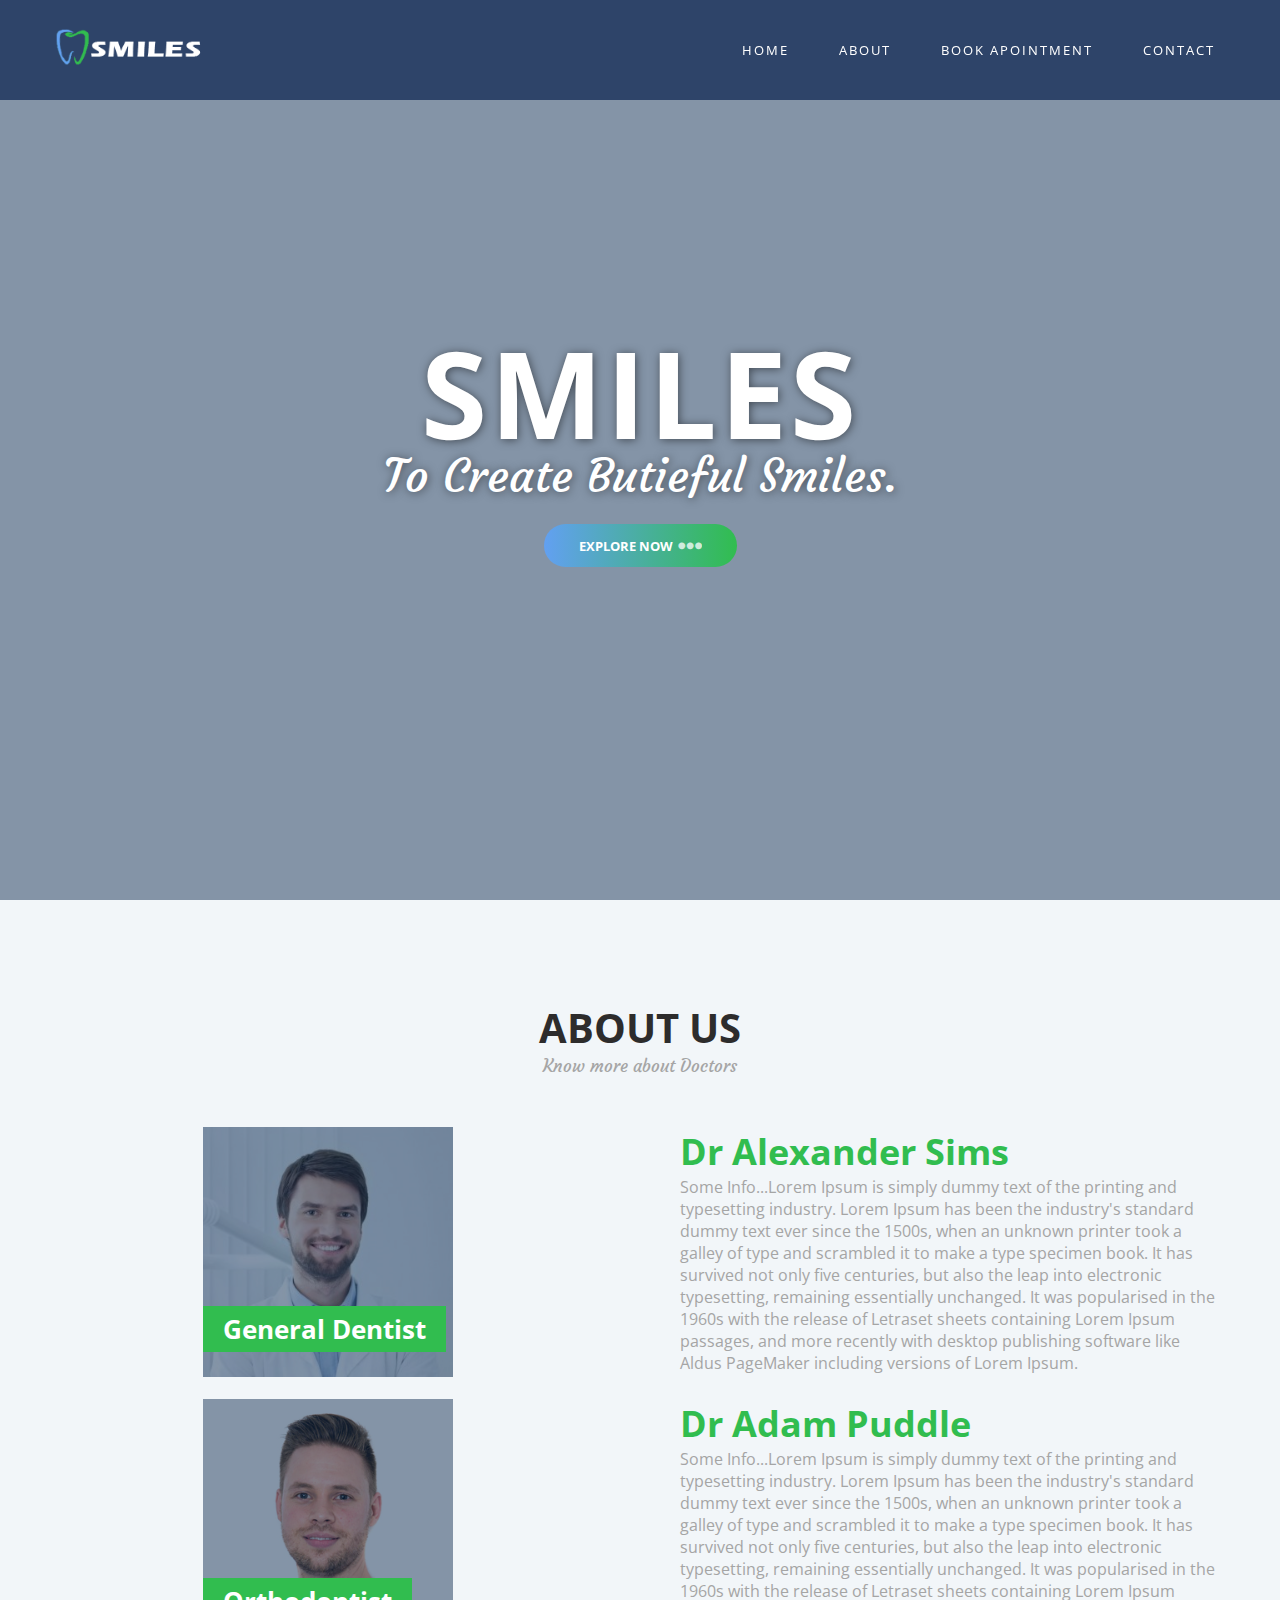
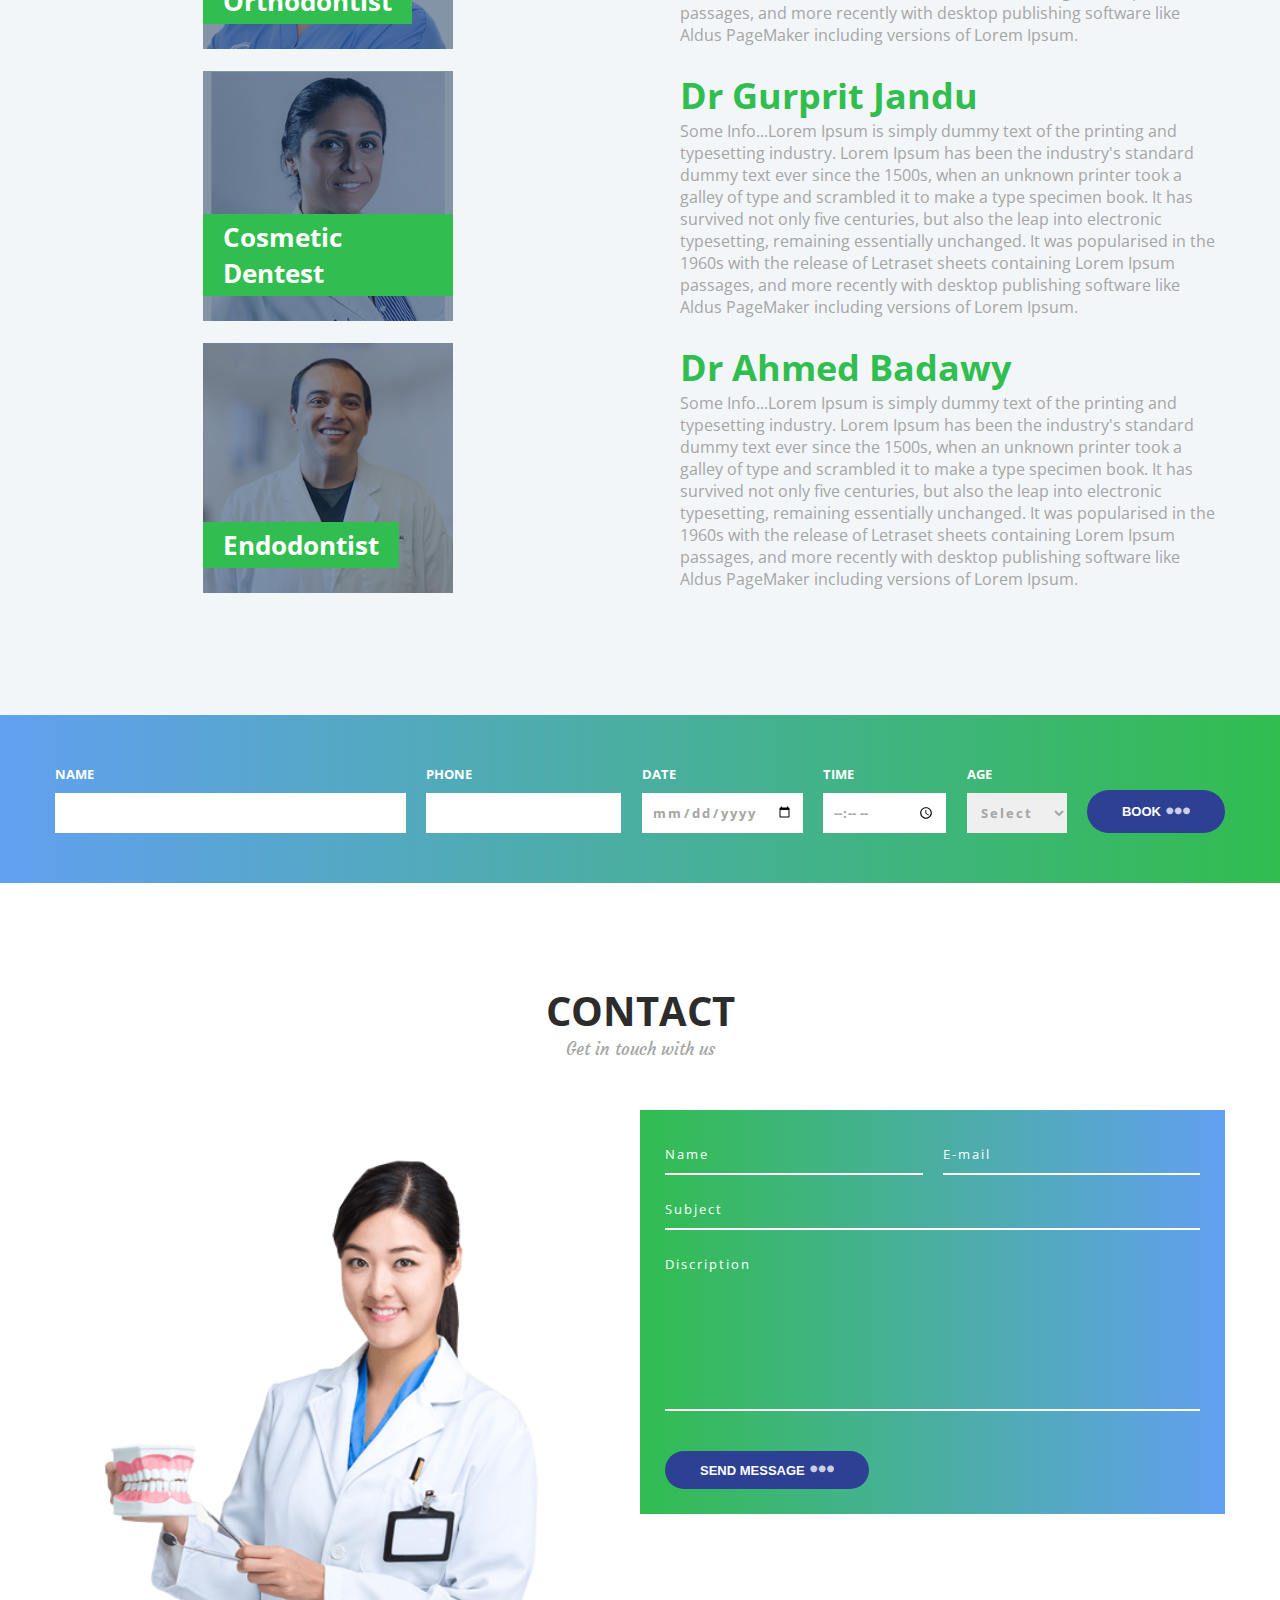
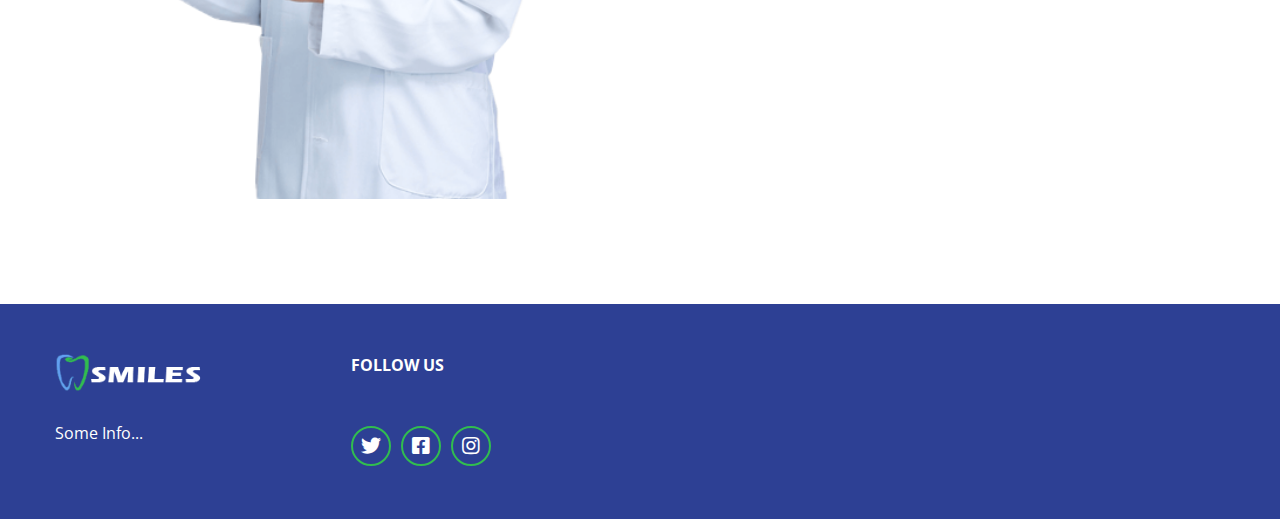
==== index.html @ e4523625 "Dentel transformation done" ====
<!doctype html>
<html lang="en">
<head>
    <meta charset="UTF-8">
    <meta name="viewport"
        content="width=device-width, user-scalable=no, initial-scale=1.0, maximum-scale=1.0, minimum-scale=1.0">
    <meta http-equiv="X-UA-Compatible" content="ie=edge">
    <title>Travelix</title>
    <!--Font awesome CDN-->
    <link rel="stylesheet" href="https://cdnjs.cloudflare.com/ajax/libs/font-awesome/5.13.0/css/all.min.css">
    <link rel="stylesheet" href="style.css">
</head>
<body>
    <header class="header">
        <div class="container">
            <nav class="nav">
                <a href="index.html" class="logo">
                    <img src="./images/logo_smol_text.png" alt="" >
                </a>
                <div class="hamburger-menu">
                    <i class="fas fa-bars"></i>
                    <i class="fas fa-times"></i>
                </div>
                <ul class="nav-list">
                    <li class="nav-item">
                        <a href="index.html" class="nav-link">Home</a>
                    </li>
                    <li class="nav-item">
                        <a href="#About" class="nav-link">About</a>
                    </li>
                    <li class="nav-item">
                        <a href="#Apointment" class="nav-link">Book Apointment</a>
                    </li>
                    <!--
                    <li class="nav-item">
                        <a href="#" class="nav-link">News</a>
                        -->
                    </li>
                    <li class="nav-item">
                        <a href="#Contact" class="nav-link">Contact</a>
                    </li>
                </ul>
            </nav>
        </div>
    </header>
    <main>
        <div class="hero">
            <div class="container">
                <div class="main-heading">
                    <h1 class="title">Smiles</h1>
                    <h2 class="subtitle">To Create Butieful Smiles.</h2>
                </div>
                <a href="#" class="btn btn-gradient">Explore Now
                    <span class="dots"><i class="fas fa-ellipsis-h"></i></span>
                </a>
            </div>
        </div>

        
        <!--Temp-->
        <!--
        <section class="hotels">
            <div class="container">
                <h5 class="section-head">
                    <span class="heading">Explore</span>
                    <span class="sub-heading">our beautiful Hotels</span>
                </h5>
                <div class="grid">
                    <div class="grid-item featured-hotels">
                        <img src="./images/hotel_astro_resort.jpg" alt="" class="hotel-image">
                        <h5 class="Hotel-name">Astro Hotel</h5>
                        <span class="hotel-price">From $200/Night</span>
                        <div class="hotel-rating">
                            <i class="fas fa-star rating"></i>
                            <i class="fas fa-star rating"></i>
                            <i class="fas fa-star rating"></i>
                            <i class="fas fa-star rating"></i>
                            <i class="fas fa-star-half rating"></i>
                        </div>
                        <a href="#" class="btn btn-gradient">Book now
                            <span class="dots"><i class="fas fa-ellipsis-h"></i></span>
                        </a>
                    </div>

                    <div class="grid-item featured-hotels">
                        <img src="./images/hotel_the_enchanted_garden.jpg" alt="" class="hotel-image">
                        <h5 class="Hotel-name">Enchanted Garden</h5>
                        <span class="hotel-price">From $300/Night</span>
                        <div class="hotel-rating">
                            <i class="fas fa-star rating"></i>
                            <i class="fas fa-star rating"></i>
                            <i class="fas fa-star rating"></i>
                            <i class="fas fa-star rating"></i>
                            <i class="fas fa-star rating"></i>
                        </div>
                        <a href="#" class="btn btn-gradient">Book now
                            <span class="dots"><i class="fas fa-ellipsis-h"></i></span>
                        </a>
                    </div>

                    <div class="grid-item featured-hotels">
                        <img src="./images/hotel_the_paradise.jpg" alt="" class="hotel-image">
                        <h5 class="Hotel-name">The Paradise</h5>
                        <span class="hotel-price">From $350/Night</span>
                        <div class="hotel-rating">
                            <i class="fas fa-star rating"></i>
                            <i class="fas fa-star rating"></i>
                            <i class="fas fa-star rating"></i>
                            <i class="fas fa-star rating"></i>
                            <i class="fas fa-star-half rating"></i>
                        </div>
                        <a href="#" class="btn btn-gradient">Book now
                            <span class="dots"><i class="fas fa-ellipsis-h"></i></span>
                        </a>
                    </div>
                </div>
            </div>
        </section>

        

        <section class="offer">
            <div class="container">
                <div class="offer-content">
                    <div class="discount">
                        40% off
                    </div>
                    <h5 class="hotel-name">The Paradise</h5>
                    <div class="hotel-ratings">
                        <i class="fas fa-star rating"></i>
                        <i class="fas fa-star rating"></i>
                        <i class="fas fa-star rating"></i>
                        <i class="fas fa-star rating"></i>
                        <i class="fas fa-star-half rating"></i>
                    </div>
                    <p class="paragraph">
                        ...
                    </p>
                    <a href="#" class="btn btn-gradient">Redeem offer
                        <span class="dots"><i class="fas fa-ellipsis-h"></i></span>
                    </a>
                </div>
            </div>
        </section>
                                                                                        -->
        <!--About Us-->        

        <section class="dentist" id="About">
            <div class="container">
                <h5 class="section-head">
                    <span class="heading">About Us</span>
                    <span class="sub-heading">Know more about Doctors</span>
                </h5>
                <div class="grid dentists-grid">
                    <div class="grid-item featured-dentists">
                        <div class="image-wrap">
                            <img class="dentist-image" src="./images/dentest_1.jpg" alt="">
                            <h5 class="dentist-speciality">General Dentist</h5>
                        </div>
                    </div>
                    <div class="dentist-info-wrap">
                        <span class="dentist-name">Dr Alexander Sims</span>
                        <p class="paragraph">
                            Some Info...Lorem Ipsum is simply dummy text of the printing and typesetting industry. Lorem Ipsum has been the industry's standard dummy text ever since the 1500s, when an unknown printer took a galley of type and scrambled it to make a type specimen book. It has survived not only five centuries, but also the leap into electronic typesetting, remaining essentially unchanged. It was popularised in the 1960s with the release of Letraset sheets containing Lorem Ipsum passages, and more recently with desktop publishing software like Aldus PageMaker including versions of Lorem Ipsum.
                        </p>
                        <!--<a href="#" class="btn rooms-btn">Book now &rarr;</a>-->
                    </div>
                </div>
                <div class="grid dentists-grid">
                    <div class="grid-item featured-dentists">
                        <div class="image-wrap">
                            <img class="dentist-image" src="./images/dentest_2.jpg" alt="">
                            <h5 class="dentist-speciality">Orthodontist</h5>
                        </div>
                    </div>
                    <div class="dentist-info-wrap">
                        <span class="dentist-name">Dr Adam Puddle</span>
                        <p class="paragraph">
                            Some Info...Lorem Ipsum is simply dummy text of the printing and typesetting industry. Lorem Ipsum has been the industry's standard dummy text ever since the 1500s, when an unknown printer took a galley of type and scrambled it to make a type specimen book. It has survived not only five centuries, but also the leap into electronic typesetting, remaining essentially unchanged. It was popularised in the 1960s with the release of Letraset sheets containing Lorem Ipsum passages, and more recently with desktop publishing software like Aldus PageMaker including versions of Lorem Ipsum.
                        </p>
                        <!--<a href="#" class="btn rooms-btn">Book now &rarr;</a>-->
                    </div>
                </div>
                <div class="grid dentists-grid">
                    <div class="grid-item featured-dentists">
                        <div class="image-wrap">
                            <img class="dentist-image" src="./images/dentest_3.jpg" alt="">
                            <h5 class="dentist-speciality">Cosmetic Dentest</h5>
                        </div>
                    </div>
                    <div class="dentist-info-wrap">
                        <span class="dentist-name">Dr Gurprit Jandu</span>
                        <p class="paragraph">
                            Some Info...Lorem Ipsum is simply dummy text of the printing and typesetting industry. Lorem Ipsum has been the industry's standard dummy text ever since the 1500s, when an unknown printer took a galley of type and scrambled it to make a type specimen book. It has survived not only five centuries, but also the leap into electronic typesetting, remaining essentially unchanged. It was popularised in the 1960s with the release of Letraset sheets containing Lorem Ipsum passages, and more recently with desktop publishing software like Aldus PageMaker including versions of Lorem Ipsum.
                        </p>
                        <!--<a href="#" class="btn rooms-btn">Book now &rarr;</a>-->
                    </div>
                </div>
                <div class="grid dentists-grid">
                    <div class="grid-item featured-dentists">
                        <div class="image-wrap">
                            <img class="dentist-image" src="./images/dentest_4.jpg" alt="">
                            <h5 class="dentist-speciality">Endodontist</h5>
                        </div>
                    </div>
                    <div class="dentist-info-wrap">
                        <span class="dentist-name">Dr Ahmed Badawy</span>
                        <p class="paragraph">
                            Some Info...Lorem Ipsum is simply dummy text of the printing and typesetting industry. Lorem Ipsum has been the industry's standard dummy text ever since the 1500s, when an unknown printer took a galley of type and scrambled it to make a type specimen book. It has survived not only five centuries, but also the leap into electronic typesetting, remaining essentially unchanged. It was popularised in the 1960s with the release of Letraset sheets containing Lorem Ipsum passages, and more recently with desktop publishing software like Aldus PageMaker including versions of Lorem Ipsum.
                        </p>
                        <!--<a href="#" class="btn rooms-btn">Book now &rarr;</a>-->
                    </div>
                </div>
            </div>
        </section>

        <!--Apointment System-->

        <section class="booking" id="Apointment">
            <div class="container">
                <form action="" class="book-form">
                    <div class="input-group">
                        <lable for="destination" class="input-lable">Name</lable>
                        <input type="text" class="input" id="destination">
                    </div>
                    <div class="phone">
                        <lable for="destination" class="input-lable">Phone</lable>
                        <input type="tel" class="input" id="phone" minlength="10" maxlength="10">
                    </div>
                    <div class="input-group">
                        <lable for="check-in" class="input-lable">Date</lable>
                        <input type="date" class="input" id="check-in">
                    </div>
                    <!--
                    <div class="input-group">
                        <lable for="check-out" class="input-lable">Check out</lable>
                        <input type="date" class="input" id="check-out">
                    </div>
                    -->
                    <div class="input-group">
                        <lable for="adults" class="input-lable">Time</lable>        <!--ADD TIME CHANGE LIST-->
                        <input type="time" class="input" id="time" min="09:00" max="21:00">
                       <!-- <select class="options" id="adults">
                            <option value="0">0</option>
                            <option value="0">1</option>
                            <option value="0">2</option>
                            <option value="0">3</option>
                            <option value="0">4</option>
                            <option value="0">5</option>
                        </select> -->
                    </div>
                    <div class="input-group">
                        <lable for="children" class="input-lable">Age</lable>
                        <select class="options" id="children">
                            <option value="0">Select</option>
                            <option value="0">5-10</option>
                            <option value="0">10-17</option>
                            <option value="0">18-25</option>
                            <option value="0">25+</option>
                        </select>
                    </div>
                    <button class="btn form-btn btn-pur">
                        BOOK<span class="dots"><i class="fas fa-ellipsis-h"></i></span>
                    </button>
                </form>
            </div>
        </section>

        <!--Contact-->
        
        <section class="contact" id="Contact">
            <div class="container">
                <h5 class="section-head">
                    <span class="heading">Contact</span>
                    <span class="sub-heading">Get in touch with us</span>
                </h5>
                <div class="contact-content">
                    <div class="traveler-wrap">
                        <img src="./images/dentest.png" alt="">
                    </div>
                    <form action="" class="form contact-form">
                        <div class="input-group-wrap">
                            <div class="input-group">
                                <input type="text" class="input" placeholder="Name" required>
                                <span class="bar"></span>
                            </div>
                            <div class="input-group">
                                <input type="email" class="input" placeholder="E-mail" required>
                                <span class="bar"></span>
                            </div>
                        </div>
                        <div class="input-group">
                            <input type="text" class="input" placeholder="Subject" required>
                            <span class="bar"></span>
                        </div>
                        <div class="input-group">
                            <textarea class="input" cols="30" rows="8" placeholder="Discription" required></textarea>
                            <span class="bar"></span>
                        </div>
                        <button type="submit" class="btn form-btn btn-pur">Send Message
                            <span class="dots"><i class="fas fa-ellipsis-h"></i></span>
                        </button>
                    </form>
                </div>
        </section>
    </main>

    <!--Footer-->

    <footer class="footer">
        <div class="container">
            <div class="footer-content">
                <div class="footer-conteent-band">
                    <a href="index.html" class="logo">
                        <img class="logo-image" src="./images/logo_smol_text.png" alt="">
                    </a>
                    <div class="paragraph">
                        Some Info...
                    </div>
                </div>
                <div class="social-media-wrap">
                    <h4 class="footer-heading">Follow Us</h4>
                    <div class="social-media">
                        <a href="#" class="sm-link"><i class="fab fa-twitter"></i></a>
                        <a href="#" class="sm-link"><i class="fab fa-facebook-square"></i></a>
                        <a href="#" class="sm-link"><i class="fab fa-instagram"></i></a>
                    </div>
                </div>
            </div>
        </div>
    </footer>
    <script src="script.js"></script>
</body>
</html>
---- style.css ----
/*Import the fonts used*/
@import url('https://fonts.googleapis.com/css?family=Courgette|Open+Sans:400,800&display=swap');
/*Basic reset*/
*,
*::before,
*::after {
    margin: 0;
    padding: 0;
    box-sizing: border-box;
}
/*Custom properties*/
:root {
    --dark-color: #2d2c2c;
    /*--purple-solid: #350a4f;*/
    --blue-solid: #2d4094;
    /*--purple-transparent: rgba(53, 10, 79, .7);*/
    --blue-transparent: rgba(10, 34, 79, 0.7);
    /*--purple-transparent-alt: rgba(53, 10, 79, .5);*/
    --blue-transparent-alt: rgba(10, 42, 79, 0.5);
    /*--purple-light: #8f50fb;*/
    --blue-light: rgb(98, 160, 241);  /*for new dentel theam*/
    --green-solid: rgb(49, 189, 79);
    --yellow-solid: #fa9e2c;
   /* --gradient-color: linear-gradient(to right, var(--yellow-solid), var(--purple-light));*/
   /* --gradient-color-alt: linear-gradient(to right, var(--purple-light), var(--yellow-solid)); */
    --gradient-color: linear-gradient(to right, var(--blue-light), var(--green-solid));
    --gradient-color-alt: linear-gradient(to right, var(--green-solid), var(--blue-light));
}
/*Global style*/
html{
    font-size: 10px;
}

body{
    font-family: 'Open Sans', sans-serif;
    font-size: 1.6rem;
    color: var(--dark-color);
}

a{
    text-decoration: none;
    color: inherit;
}

ul{
    list-style: none;
}

section{
    padding: 5rem 0;
}

/*Reusable Styles*/
.btn{
    color: #fff;
    font-size: 1.3rem;
    font-weight: bold;
    text-transform: uppercase;
    padding: .5rem 3.5rem;
    border: none;
    border-radius: 10rem;
    display: inline-flex;
    align-items: center;
}

.container{
    width: 100%;
    max-width: 120rem;
    padding: 0 1.5rem;
    margin: 0 auto;
}

.form-btn{
    margin-top: 2.5rem;
    cursor: pointer;
}

.btn-gradient{
    background-image: var(--gradient-color);
}

.btn-gradient:hover{
    background-image: var(--gradient-color-alt);
}

.btn-pur{
    background-color: var(--blue-solid);
}

.btn-pur:hover{
    background-color: #324183;
}

.dots{
    font-size: 2.4rem;
    margin-left: .5rem;
    opacity: .75;
}

/*Header Styles*/
.header{
    width: 100%;
    height: 6rem;
    display: flex;
    align-items: center;
    position: fixed;
    top: 0;
    left: 0;
    background-color: var(--blue-transparent);
    z-index: 999;
}

.header.active{
    background-color: var(--blue-solid);                    /*Changes title bar --solid*/
}

/*Header Styles - nav*/
.nav{
    display: flex;
    align-items: center;
    justify-content: space-between;
}

.logo img{
    max-width: 80%;
}

.hamburger-menu{
    font-size: 2.6rem;
    color: #fff;
    cursor: pointer;
    position: relative;
    z-index: 1500;
}

.hamburger-menu .fa-times{
    display: none;
}

.menu-open .hamburger-menu .fa-times{
    display: block;
}

.menu-open .hamburger-menu .fa-bars{
    display: none;
}

.nav-list{
    position: fixed;
    top: 0;
    left: 0;
    width: 100%;
    height: 100vh;
    background-color: var(--blue-solid);
    display: flex;
    flex-direction: column;
    align-items: center;
    justify-content: center;
    z-index: 1400;
    opacity: 0;
    transform: scale(0);
    transition: opacity .5s;
}

.menu-open .nav-list{
    opacity: 1;
    transform: scale(1);
}

.nav-item:not(:last-child){
    margin-bottom: .5rem;
}

.nav-link{
    display: block;
    color: #fff;
    font-size: 3rem;
    font-weight: bold;
    text-transform: uppercase;
    letter-spacing: 2px;
    padding: 1rem;
}

/*Hero section styles*/
.hero{
    width: 100%;
    height: 100vh;
    background: url("./images/hero_background(1).jpg") center no-repeat;
    background-size: cover;
    display: flex;
    align-items: center;
    text-align: center;
    position: relative;
    z-index: 0;
}

.hero::before{
    content: '';
    position: absolute;
    top: 0;
    left: 0;
    width: inherit;
    height: inherit;
    background-color: var(--blue-transparent-alt);
    z-index: -1;
}

.main-heading{
    color: #fff;
    line-height: 1;
    text-shadow: 1px 1px 1rem rgba(0, 0, 0, .5);
    margin-bottom: 2.5rem;
}

.title{
    font-size: 4.8rem;
    text-transform: uppercase;
    letter-spacing: 3px;
}

.subtitle{
    font-size: 3.6rem;
    font-weight: 300;
    font-family: 'Courgette', cursive;
}

/**Booking section style*/
.booking{
    background-image: var(--gradient-color);
}

.input-group{
    margin-bottom: 1.5rem;
}

.input-lable{
    display: block;
    font-size: 1.3rem;
    text-transform: uppercase;
    color: #fff;
    font-weight: bold;
    margin-bottom: 1rem;
}

.input,
.options{
    outline: none;
    border: none;
    width: 100%;
    min-height: 4rem;
    padding: 1rem;
    font-weight: bold;
    color: #a5a5a5;
    letter-spacing: 2px;
    font-family: "Open Sans", sans-serif;
    resize: none;
}

::placeholder{
    color: inherit;
}

/*Featured hotels selection style*/
.section-head{
    text-align: center;
    margin-bottom: 5rem;
}

.heading{
    display: block;
    font-size: 4rem;
    text-transform: uppercase;
}

.sub-heading{
    font-size: 1.7rem;
    font-family: 'Courgette', cursive;
    font-weight: 300;
    color: #a5a5a5;
}

.grid{
    display: grid;
    grid-template-columns: repeat(auto-fit, minmax(30rem, 1fr));
    grid-gap:2.5rem;
}

.grid-item{
    display: flex;
    flex-direction: column;
    align-items: center;
    justify-content: center;
}

.featured-hotels{
    height: 35rem;
    color: #fff;
    padding: 1rem;
    position: relative;
    z-index: 0;
}

.featured-hotels::before{
    content: "";
    position: absolute;
    top: 0;
    left: 0;
    width: 100%;
    height: 100%;
    background-color: var(--blue-transparent-alt);
    z-index: -1;
}

.hotel-image{
    width: 100%;
    height: 100%;
    object-fit: cover;
    position: absolute;
    top: 0;
    left: 0;
    z-index: -2;
}

.hotel-name{
    font-size: 2.6rem;
}

.hotel-price{
    font-size: 1.8rem;
}

.hotel-rating{
    margin: 1rem 0 2.5rem;
}

.rating{
    color: var(--yellow-solid);
}

/*Special section style*/
.offer{
    background: linear-gradient(to right, rgba(44, 250, 113, 0.8), rgba(80, 225, 251, 0.8)),
    url("./images/the_paradise_bg.jpg") bottom center no-repeat;
    background-size: cover;
}

.offer-content{
    background-color: #fff;
    text-align: center;
    padding: 5rem 1rem;
    position: relative;
    overflow: hidden;
}

.discount{
    background-color: var(--yellow-solid);
    position: absolute;
    top: 0;
    left: 0;
    padding: 1rem;
    font-weight: bold;
    text-transform: uppercase;
    outline: 2px solid var(--yellow-solid);
    outline-offset: .5rem;
}

.paragraph{
    color: #a5a5a5;
    margin-bottom: 2.5rem;
}

/*Rooms Section styles*/
.dentist{
    background-color: #f2f6f9;
}

.image-wrap{
    position: relative;
    height: 25rem;
}

.image-wrap::after{
    content: '';
    position: absolute;
    top: 0;
    left: 0;
    width: 100%;
    height: 100%;
    background-color: var(--blue-transparent-alt);
}

.dentist-image{
    width: 100%;
    height: 100%;
    object-fit: cover;
}

.dentist-speciality{
    font-size: 2.6rem;
    background-color: var(--green-solid);
    color: #fff;
    padding: .5rem 2rem;
    position: absolute;
    left: 0;
    bottom: 2.5rem;
    z-index: 10;
}

.dentist-name{
    display: block;
    font-size: 3.6rem;
    font-weight: bold;
    color: var(--green-solid);
}

.dentists-btn{
    color: var(--dark-color);
    padding: 0;
    transition: color .5s;
}

.dentist-btn:hover{
    color: var(--green-solid);
}

/*Contact section styles*/
.contact-content{
    display: flex;
    justify-content: center;
}

.traveler-wrap{
    display: none;
}

.contact-form{
    width: 100%;
    background-image: var(--gradient-color-alt);
    padding: 2.5rem;
}

.contact-form .input{
    display: block;
    background-color: transparent;
    color: #fff;
    font-weight: normal;
    border-bottom: 2px solid #fff;
    padding-left: 0;
}

.bar{
    display: block;
    position: relative;
}

.bar::after{
    content: '';
    position: absolute;
    left: 0;
    bottom: 0;
    width: 100%;
    height: 3px;
    background-color: rgb(84, 120, 218);
    transform: scaleX(0);
    transform-origin: left;
    transition: transform .5s;
}

.contact-form .input:focus + .bar::after{
    transform: scaleX(1);
}

/*footer section style*/
.footer{
    padding: 5rem 0;
    background-color: var(--blue-solid);
    color: #fff;
}

.footer-content-brand{
    margin-bottom: 5rem;
}

.footer .paragraph{
    color: inherit;
}

.footer-heading{
    text-transform: uppercase;
    margin-bottom: 2.5rem;
}

.social-media{
    display: flex;
}

.sm-link{
    width: 4rem;
    height: 4rem;
    font-size: 2rem;
    border: 2px solid var(--green-solid);
    border-radius: 50%;
    display: flex;
    margin-right: 1rem;
    transition: background-color .5s;
}

.sm-link:hover{
    background-color: var(--green-solid);
    color: var(--dark-color);
}

.sm-link i{
    margin: auto;
}

/*Meadia queries*/
@media screen and (min-width: 768px){
    /*Header section styles*/
    .header{
        height: 10rem;
    }
    .header.active{
        height: 6rem;
    }
    
    /*Hero Section styles*/
    .title{
        font-size: 8rem;
    }

    /*contact section styles*/
    .contact-content{
        justify-content: space-between;
    }
    .traveler-wrap{
        display: block;
        flex: 0 0 45%;
    }
    .traveler-wrap img{
        width: 100%;
    }
    .contact-form{
        flex: 0 0 50%;
        align-self: flex-start;
    }
    .input-group-wrap{
        display: flex;
    }
    .input-group-wrap .input-group{
        width: 50%;
        margin-right: 2rem;
    }
    .input-group-wrap .input-group:last-child{
        margin-right: 0;
    }

    /*footer section style*/
    .footer{
        overflow-x: hidden;
    }
    .footer-content{
        display: flex;
    }
    .footer-content-brand{
        margin-bottom: 0;
        flex: 0 0 60%;
    }
    .footer .paragraph{
        margin-top: 2.5rem;
    }
    .footer-heading{
        margin-bottom: 5rem;
    }
    .social-media-wrap{
        flex:0 0 40%;
        margin-left: 2.5rem;
    }
}

@media screen and (min-width: 1000px){
    section:not(.booking){
        padding: 10rem 0;
    }

    /*header section styles*/
    .hamburger-menu{
        display: none;
    }
    .nav-list{
        position: initial;
        width: initial;
        height: initial;
        background-color: transparent;
        flex-direction: row;
        justify-content: initial;
        opacity: 1;
        transform: scale(1);
    }
    .nav-item:not(:last-child){
        margin-right: 3rem;
        margin-bottom: 0;
    }
    .nav-item:hover{
        color: #6c87ff;                 /*Doesn't work*/
    }
    .nav-link{
        font-size: 1.3rem;
        font-weight: normal;
        transition: color .5;
    }
    .nav-list:hover{
        color: var(--green-solid);
    }

    /*hero section styles*/
    .title{
        font-size: 12rem;
    }
    .subtitle{
        font-size: 4.6rem;
    }

    /*Booking section styles*/
    .book-form{
        display: flex;
        justify-content: space-between;
    }
    .book-form .input-group{
        margin-bottom: 0;
    }
    .book-form .input-group:first-child{
        flex: 0 0 20%;
    }
    .input,
    .options{
        min-width: 10rem;
    }

    /*Rooms section styles*/
    .dentists-grid{
        grid-template-columns: repeat(auto-fit, minmax(48rem, 1fr));
        grid-gap: 8rem;
    }
    .featured-dentists{
        flex-direction: row;
        align-items: flex-start;
    }
    .dentist-image-wrap{
        margin-left: 1.5rem;
    }
}

@media screen and (min-width: 1200px){
    .booking .input-group:first-child{
        flex: 0 0 30%;
    }
}
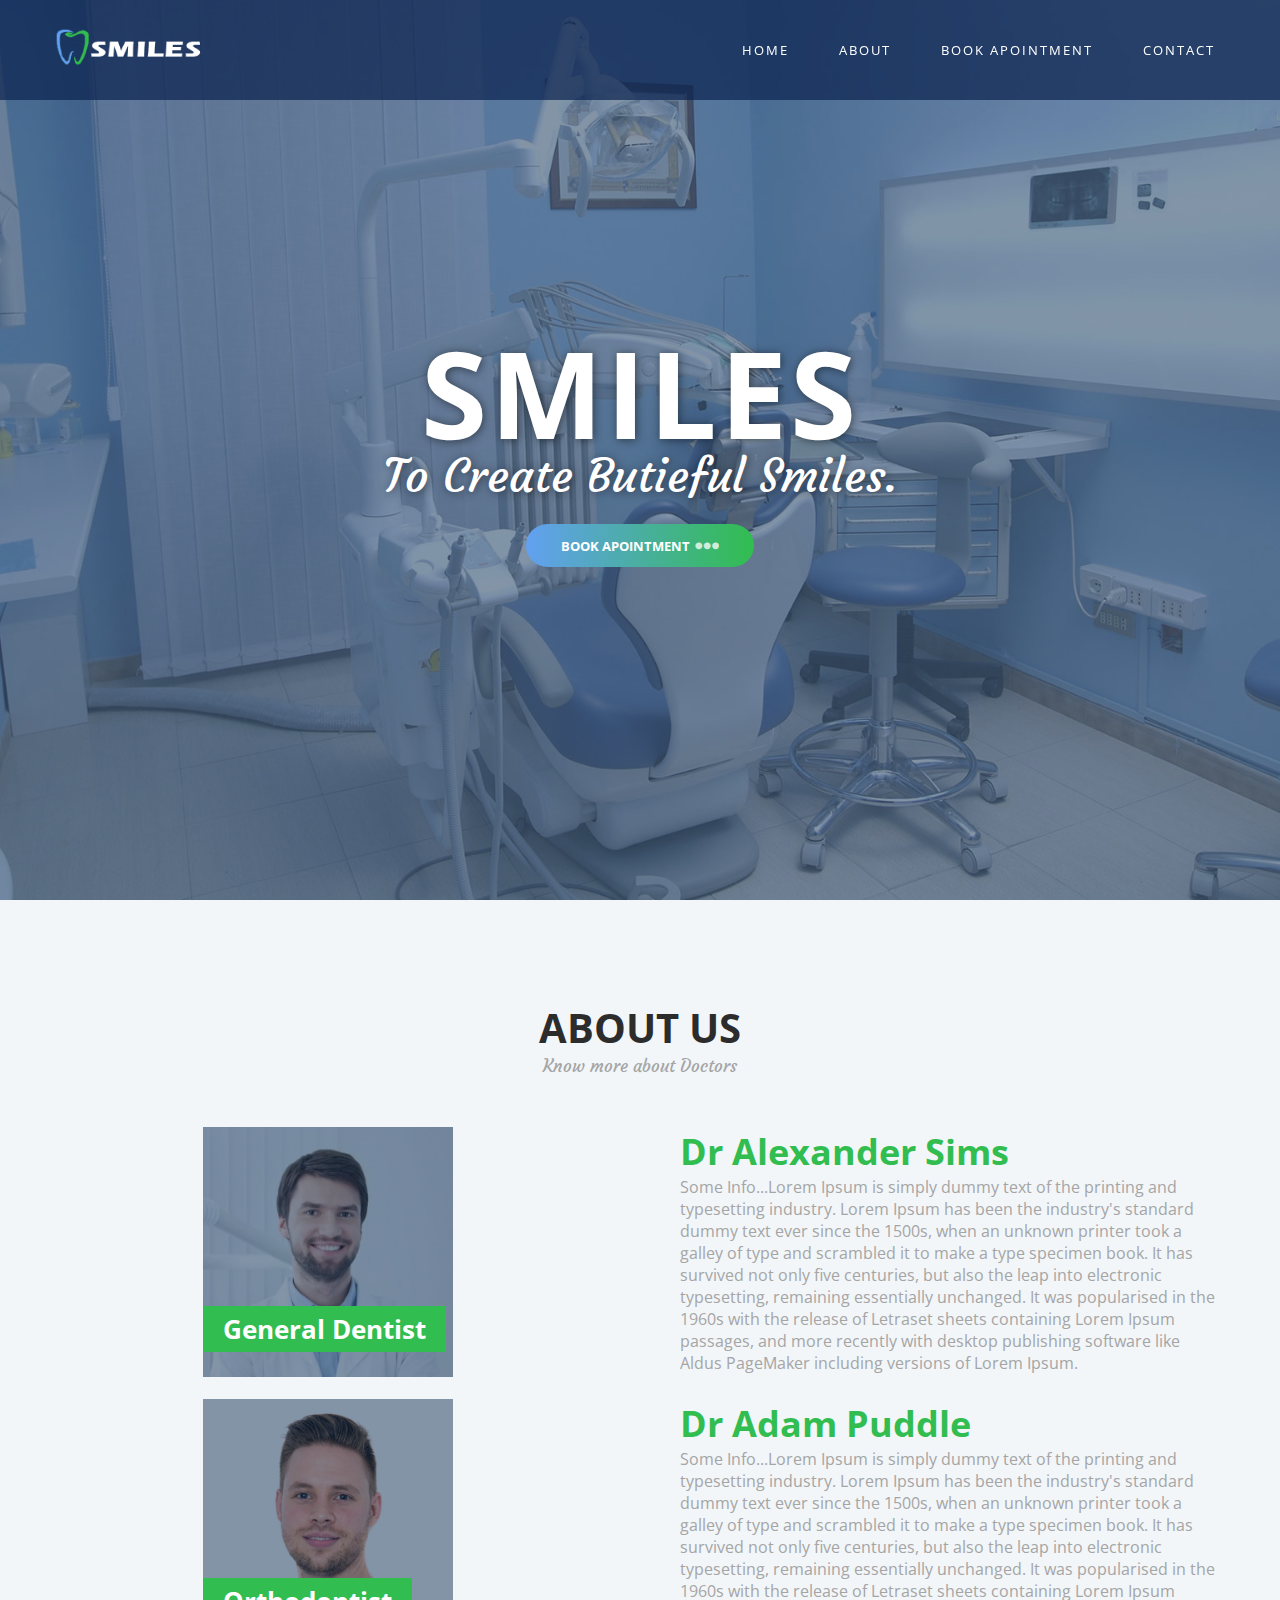
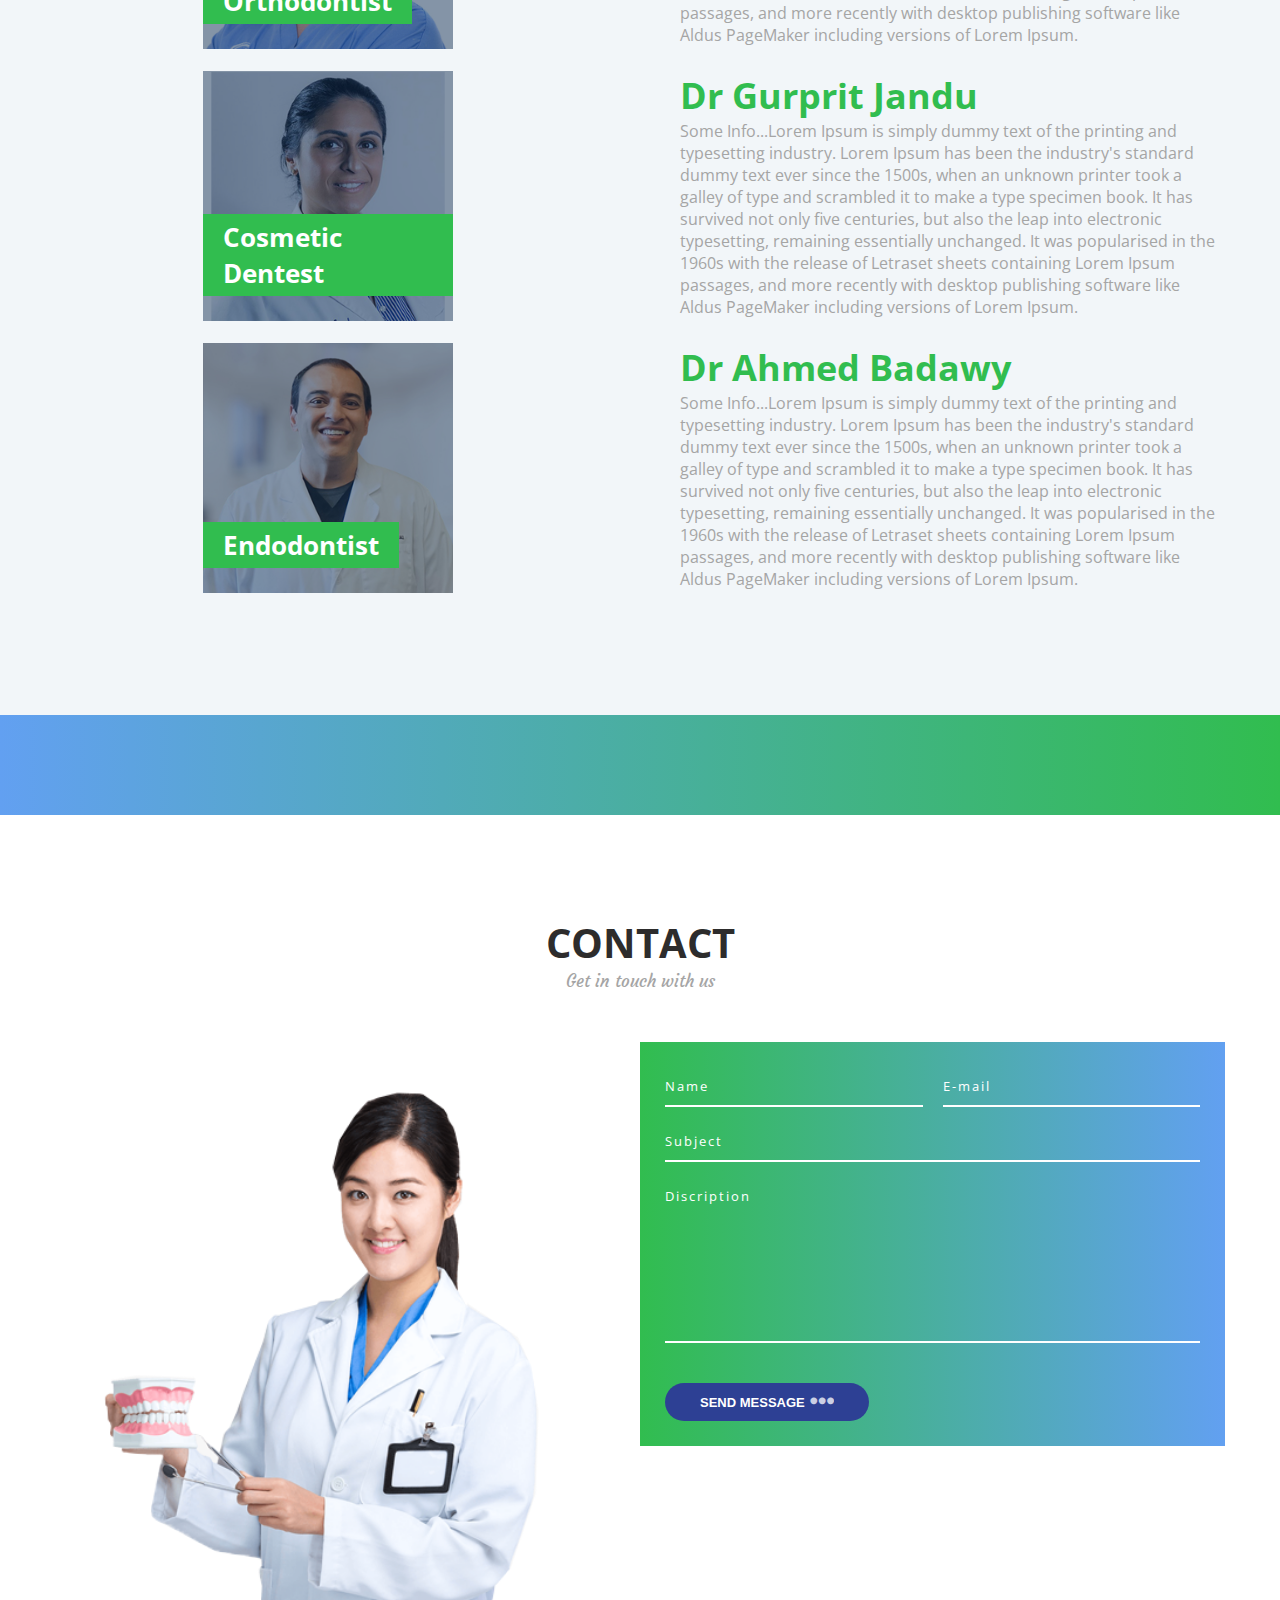
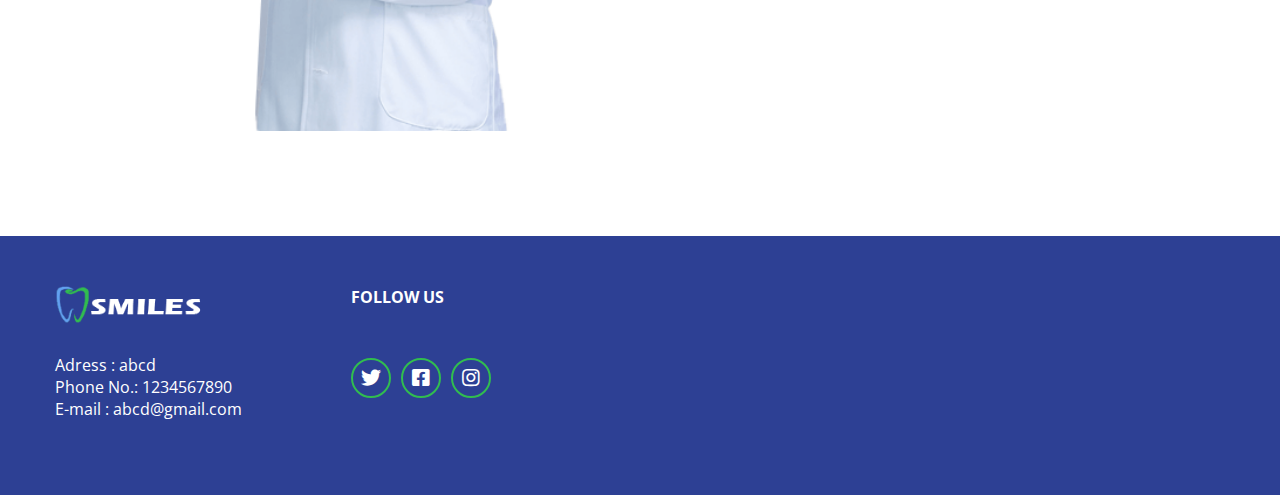
==== commit 1d7bf8ce: "added few more stuff" ====
--- a/index.html
+++ b/index.html
@@ -5,7 +5,7 @@
     <meta name="viewport"
         content="width=device-width, user-scalable=no, initial-scale=1.0, maximum-scale=1.0, minimum-scale=1.0">
     <meta http-equiv="X-UA-Compatible" content="ie=edge">
-    <title>Travelix</title>
+    <title>Smiles Dentel</title>
     <!--Font awesome CDN-->
     <link rel="stylesheet" href="https://cdnjs.cloudflare.com/ajax/libs/font-awesome/5.13.0/css/all.min.css">
     <link rel="stylesheet" href="style.css">
@@ -29,7 +29,7 @@
                         <a href="#About" class="nav-link">About</a>
                     </li>
                     <li class="nav-item">
-                        <a href="#Apointment" class="nav-link">Book Apointment</a>
+                        <a href="apointment.html" class="nav-link">Book Apointment</a>
                     </li>
                     <!--
                     <li class="nav-item">
@@ -50,7 +50,7 @@
                     <h1 class="title">Smiles</h1>
                     <h2 class="subtitle">To Create Butieful Smiles.</h2>
                 </div>
-                <a href="#" class="btn btn-gradient">Explore Now
+                <a href="apointment.html" class="btn btn-gradient">Book Apointment
                     <span class="dots"><i class="fas fa-ellipsis-h"></i></span>
                 </a>
             </div>
@@ -58,7 +58,7 @@
 
         
         <!--Temp-->
-        <!--
+    <!--
         <section class="hotels">
             <div class="container">
                 <h5 class="section-head">
@@ -142,7 +142,7 @@
                 </div>
             </div>
         </section>
-                                                                                        -->
+    -->
         <!--About Us-->        
 
         <section class="dentist" id="About">
@@ -154,7 +154,7 @@
                 <div class="grid dentists-grid">
                     <div class="grid-item featured-dentists">
                         <div class="image-wrap">
-                            <img class="dentist-image" src="./images/dentest_1.jpg" alt="">
+                            <img class="dentist-image" src="./images/dentist_1.jpg" alt="">
                             <h5 class="dentist-speciality">General Dentist</h5>
                         </div>
                     </div>
@@ -169,7 +169,7 @@
                 <div class="grid dentists-grid">
                     <div class="grid-item featured-dentists">
                         <div class="image-wrap">
-                            <img class="dentist-image" src="./images/dentest_2.jpg" alt="">
+                            <img class="dentist-image" src="./images/dentist_2.jpg" alt="">
                             <h5 class="dentist-speciality">Orthodontist</h5>
                         </div>
                     </div>
@@ -184,7 +184,7 @@
                 <div class="grid dentists-grid">
                     <div class="grid-item featured-dentists">
                         <div class="image-wrap">
-                            <img class="dentist-image" src="./images/dentest_3.jpg" alt="">
+                            <img class="dentist-image" src="./images/dentist_3.jpg" alt="">
                             <h5 class="dentist-speciality">Cosmetic Dentest</h5>
                         </div>
                     </div>
@@ -199,7 +199,7 @@
                 <div class="grid dentists-grid">
                     <div class="grid-item featured-dentists">
                         <div class="image-wrap">
-                            <img class="dentist-image" src="./images/dentest_4.jpg" alt="">
+                            <img class="dentist-image" src="./images/dentist_4.jpg" alt="">
                             <h5 class="dentist-speciality">Endodontist</h5>
                         </div>
                     </div>
@@ -215,10 +215,11 @@
         </section>
 
         <!--Apointment System-->
-
+        <section class="booking"></section>
+<!--
         <section class="booking" id="Apointment">
             <div class="container">
-                <form action="" class="book-form">
+                <form action="apointment.html" class="book-form">
                     <div class="input-group">
                         <lable for="destination" class="input-lable">Name</lable>
                         <input type="text" class="input" id="destination">
@@ -231,23 +232,9 @@
                         <lable for="check-in" class="input-lable">Date</lable>
                         <input type="date" class="input" id="check-in">
                     </div>
-                    <!--
                     <div class="input-group">
-                        <lable for="check-out" class="input-lable">Check out</lable>
-                        <input type="date" class="input" id="check-out">
-                    </div>
-                    -->
-                    <div class="input-group">
-                        <lable for="adults" class="input-lable">Time</lable>        <!--ADD TIME CHANGE LIST-->
+                        <lable for="adults" class="input-lable">Time</lable>        
                         <input type="time" class="input" id="time" min="09:00" max="21:00">
-                       <!-- <select class="options" id="adults">
-                            <option value="0">0</option>
-                            <option value="0">1</option>
-                            <option value="0">2</option>
-                            <option value="0">3</option>
-                            <option value="0">4</option>
-                            <option value="0">5</option>
-                        </select> -->
                     </div>
                     <div class="input-group">
                         <lable for="children" class="input-lable">Age</lable>
@@ -259,13 +246,13 @@
                             <option value="0">25+</option>
                         </select>
                     </div>
-                    <button class="btn form-btn btn-pur">
-                        BOOK<span class="dots"><i class="fas fa-ellipsis-h"></i></span>
+                    <button type="submit" class="btn form-btn btn-pur" >Book
+                        <span class="dots"><i class="fas fa-ellipsis-h"></i></span>
                     </button>
                 </form>
             </div>
         </section>
-
+-->
         <!--Contact-->
         
         <section class="contact" id="Contact">
@@ -275,8 +262,8 @@
                     <span class="sub-heading">Get in touch with us</span>
                 </h5>
                 <div class="contact-content">
-                    <div class="traveler-wrap">
-                        <img src="./images/dentest.png" alt="">
+                    <div class="dentist-wrap">
+                        <img src="./images/dentist.png" alt="">
                     </div>
                     <form action="" class="form contact-form">
                         <div class="input-group-wrap">
@@ -315,7 +302,9 @@
                         <img class="logo-image" src="./images/logo_smol_text.png" alt="">
                     </a>
                     <div class="paragraph">
-                        Some Info...
+                        Adress : abcd <br>
+                        Phone No.: 1234567890 <br>
+                        E-mail : abcd@gmail.com <br>
                     </div>
                 </div>
                 <div class="social-media-wrap">
--- a/style.css
+++ b/style.css
@@ -185,7 +185,7 @@
 .hero{
     width: 100%;
     height: 100vh;
-    background: url("./images/hero_background(1).jpg") center no-repeat;
+    background: url("./images/hero_background.jpg") center no-repeat;
     background-size: cover;
     display: flex;
     align-items: center;
@@ -224,7 +224,7 @@
     font-family: 'Courgette', cursive;
 }
 
-/**Booking section style*/
+/*Booking section style*/
 .booking{
     background-image: var(--gradient-color);
 }
@@ -429,7 +429,7 @@
     justify-content: center;
 }
 
-.traveler-wrap{
+.dentist-wrap{
     display: none;
 }
 
@@ -533,11 +533,11 @@
     .contact-content{
         justify-content: space-between;
     }
-    .traveler-wrap{
+    .dentist-wrap{
         display: block;
         flex: 0 0 45%;
     }
-    .traveler-wrap img{
+    .dentist-wrap img{
         width: 100%;
     }
     .contact-form{
@@ -637,7 +637,7 @@
         min-width: 10rem;
     }
 
-    /*Rooms section styles*/
+    /*dentists section styles*/
     .dentists-grid{
         grid-template-columns: repeat(auto-fit, minmax(48rem, 1fr));
         grid-gap: 8rem;
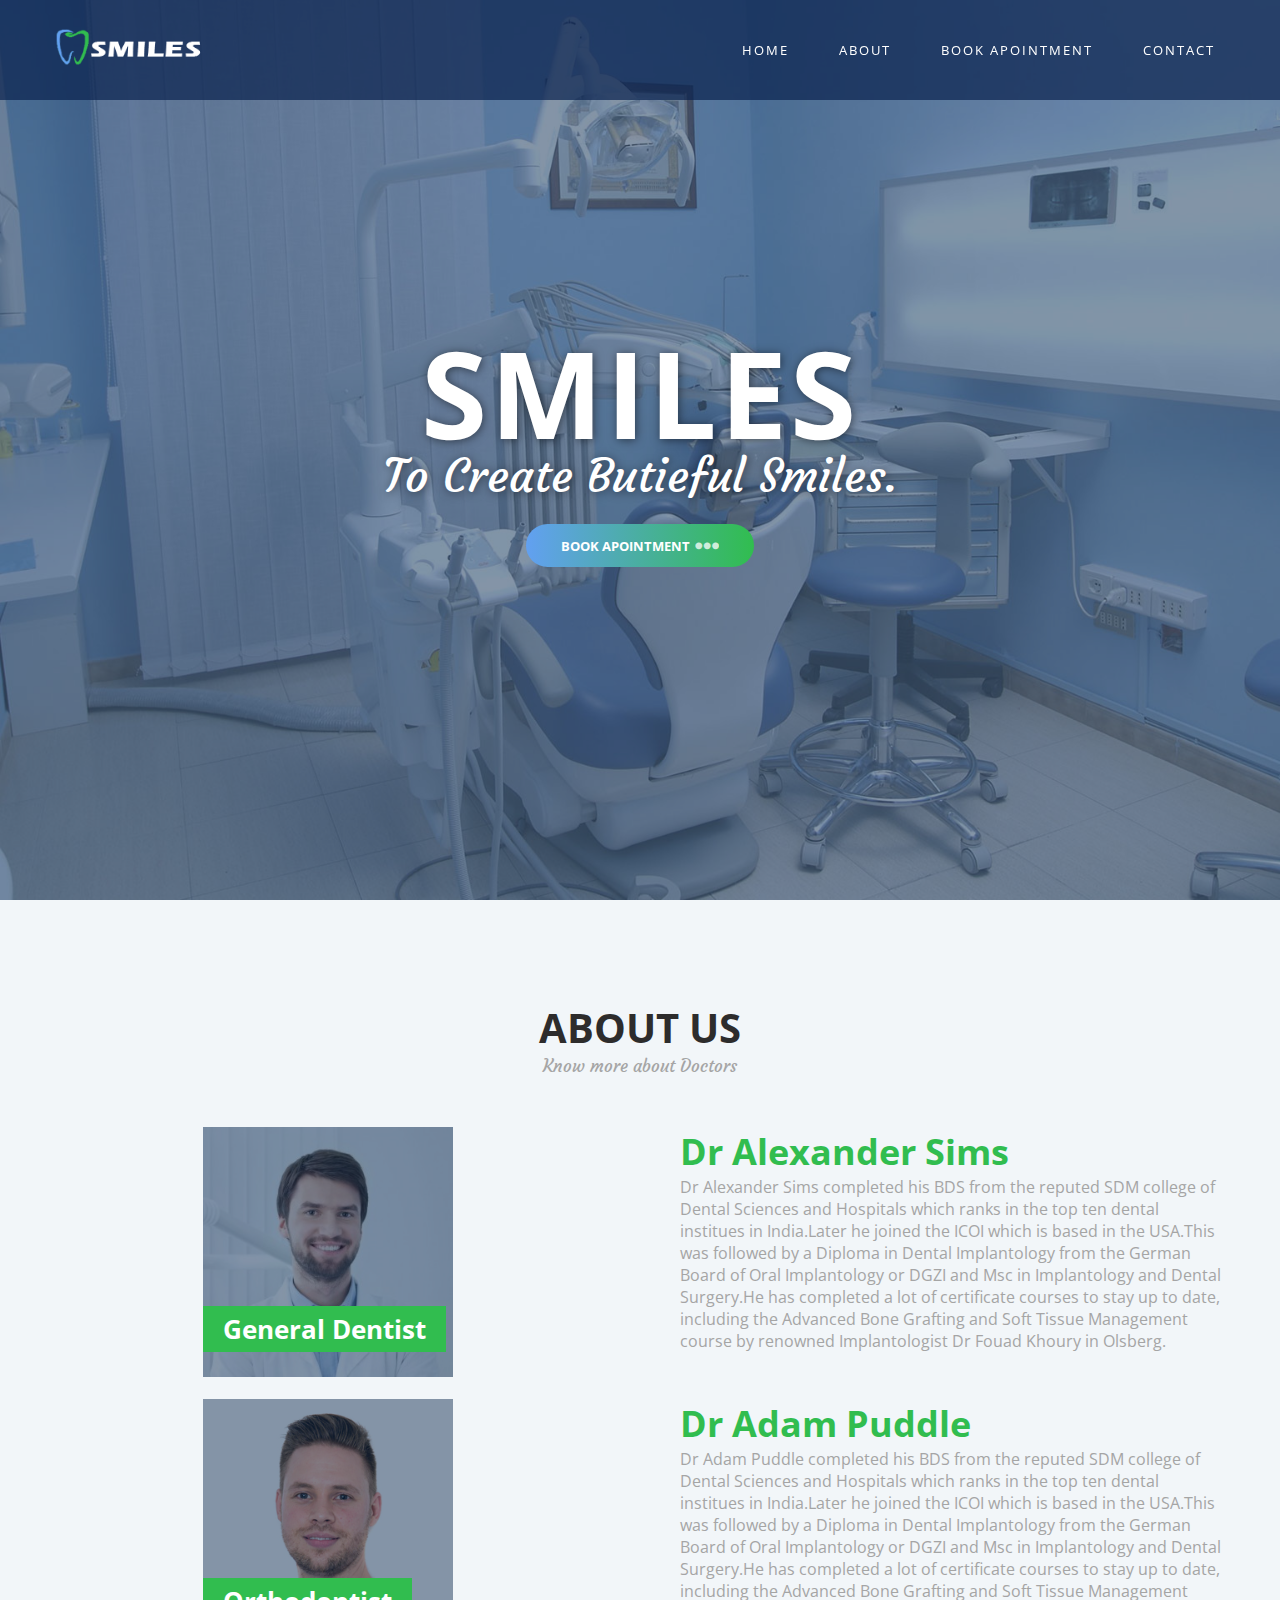
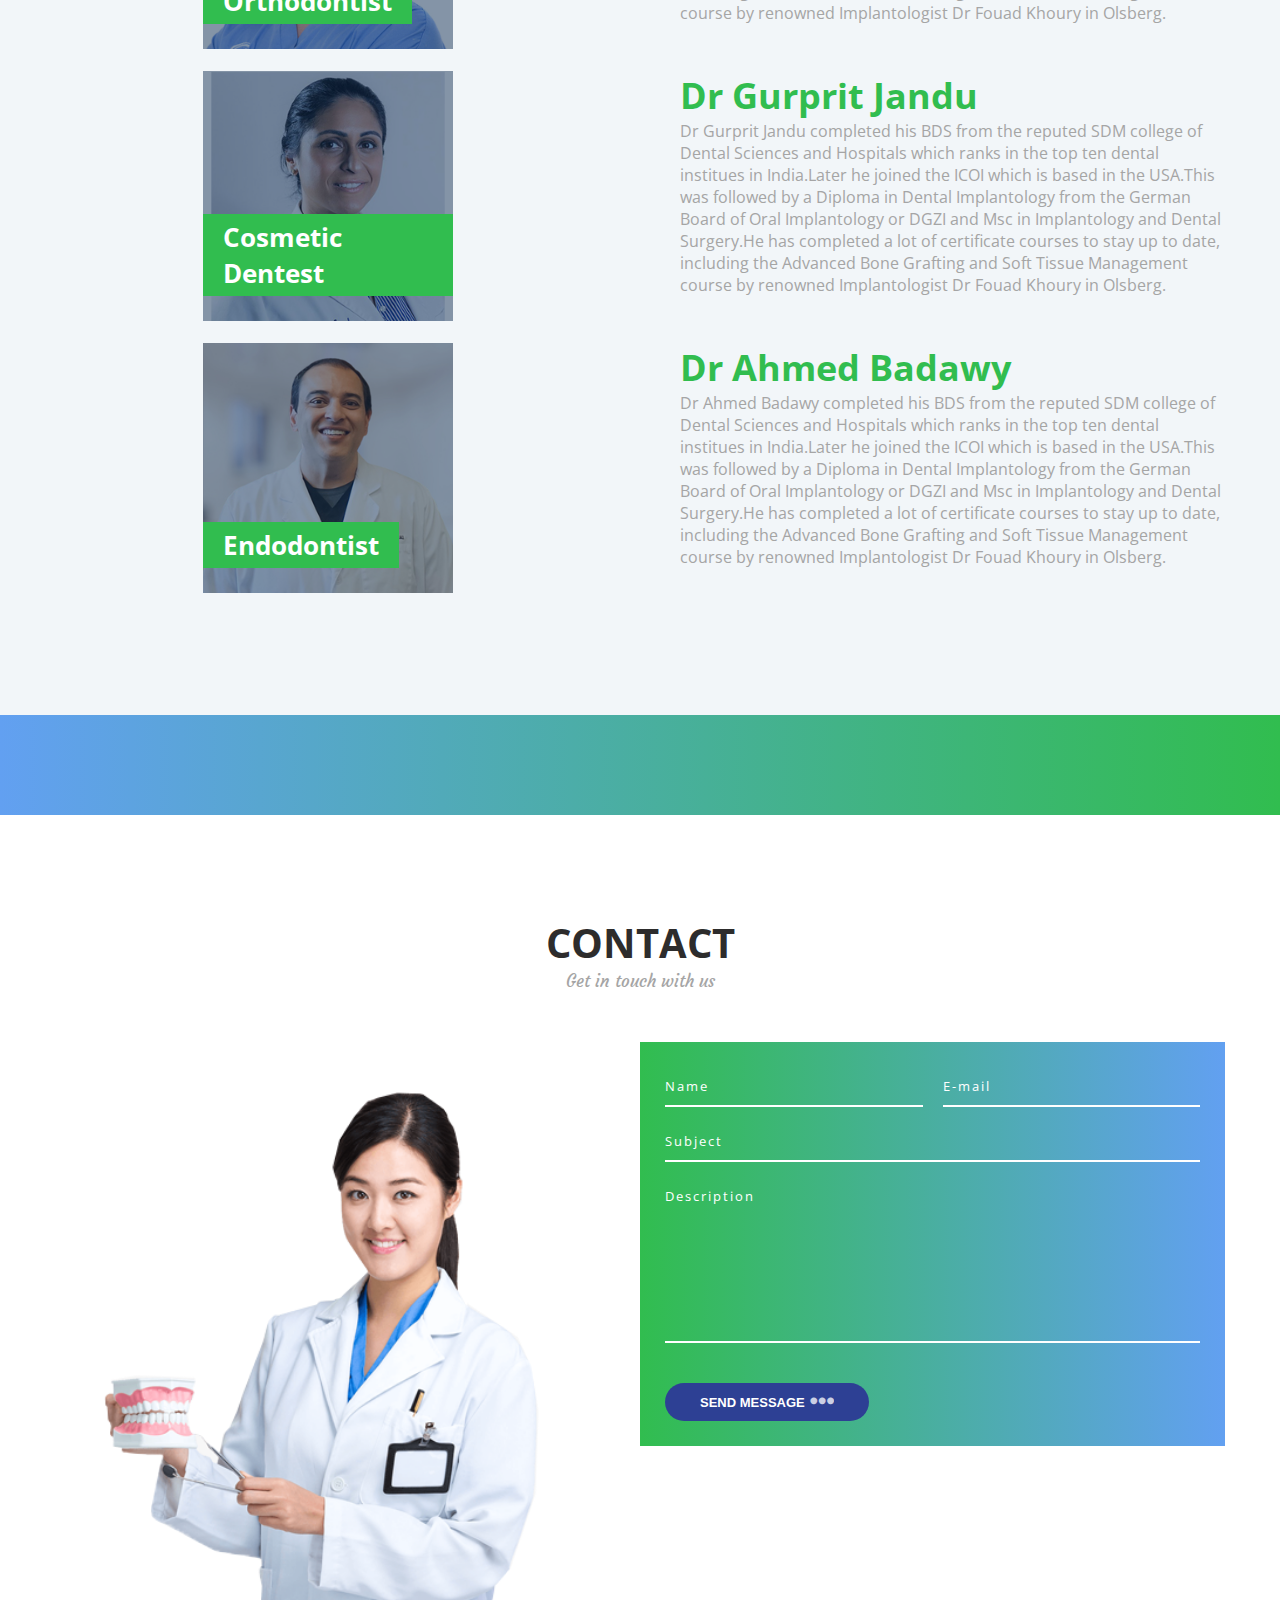
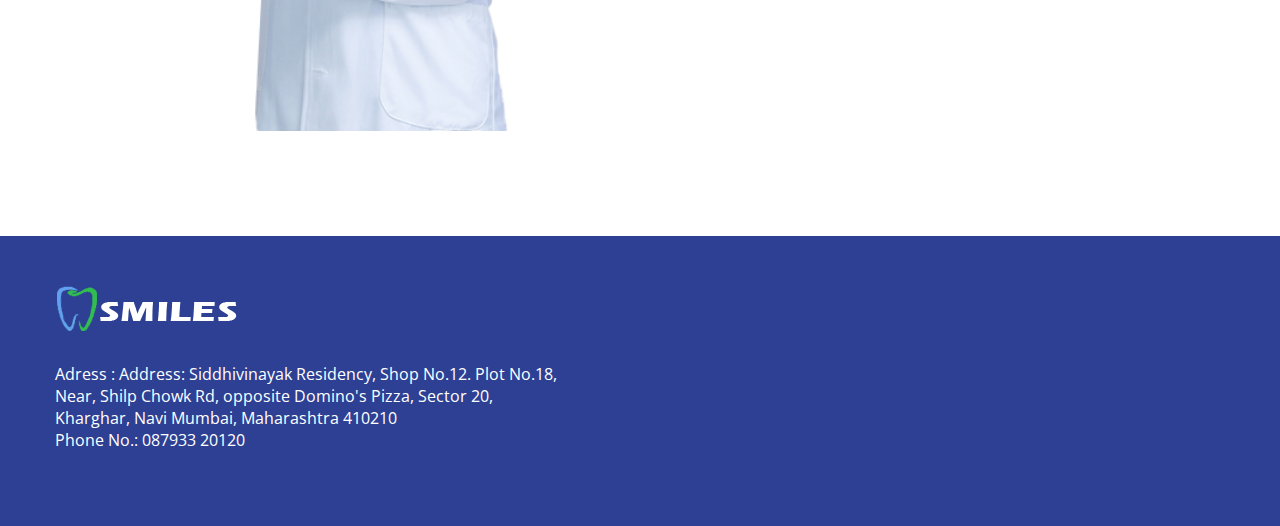
==== commit 9ef35a98: "Finalization" ====
--- a/index.html
+++ b/index.html
@@ -6,7 +6,9 @@
         content="width=device-width, user-scalable=no, initial-scale=1.0, maximum-scale=1.0, minimum-scale=1.0">
     <meta http-equiv="X-UA-Compatible" content="ie=edge">
     <title>Smiles Dentel</title>
+
     <!--Font awesome CDN-->
+
     <link rel="stylesheet" href="https://cdnjs.cloudflare.com/ajax/libs/font-awesome/5.13.0/css/all.min.css">
     <link rel="stylesheet" href="style.css">
 </head>
@@ -31,10 +33,6 @@
                     <li class="nav-item">
                         <a href="apointment.html" class="nav-link">Book Apointment</a>
                     </li>
-                    <!--
-                    <li class="nav-item">
-                        <a href="#" class="nav-link">News</a>
-                        -->
                     </li>
                     <li class="nav-item">
                         <a href="#Contact" class="nav-link">Contact</a>
@@ -56,93 +54,6 @@
             </div>
         </div>
 
-        
-        <!--Temp-->
-    <!--
-        <section class="hotels">
-            <div class="container">
-                <h5 class="section-head">
-                    <span class="heading">Explore</span>
-                    <span class="sub-heading">our beautiful Hotels</span>
-                </h5>
-                <div class="grid">
-                    <div class="grid-item featured-hotels">
-                        <img src="./images/hotel_astro_resort.jpg" alt="" class="hotel-image">
-                        <h5 class="Hotel-name">Astro Hotel</h5>
-                        <span class="hotel-price">From $200/Night</span>
-                        <div class="hotel-rating">
-                            <i class="fas fa-star rating"></i>
-                            <i class="fas fa-star rating"></i>
-                            <i class="fas fa-star rating"></i>
-                            <i class="fas fa-star rating"></i>
-                            <i class="fas fa-star-half rating"></i>
-                        </div>
-                        <a href="#" class="btn btn-gradient">Book now
-                            <span class="dots"><i class="fas fa-ellipsis-h"></i></span>
-                        </a>
-                    </div>
-
-                    <div class="grid-item featured-hotels">
-                        <img src="./images/hotel_the_enchanted_garden.jpg" alt="" class="hotel-image">
-                        <h5 class="Hotel-name">Enchanted Garden</h5>
-                        <span class="hotel-price">From $300/Night</span>
-                        <div class="hotel-rating">
-                            <i class="fas fa-star rating"></i>
-                            <i class="fas fa-star rating"></i>
-                            <i class="fas fa-star rating"></i>
-                            <i class="fas fa-star rating"></i>
-                            <i class="fas fa-star rating"></i>
-                        </div>
-                        <a href="#" class="btn btn-gradient">Book now
-                            <span class="dots"><i class="fas fa-ellipsis-h"></i></span>
-                        </a>
-                    </div>
-
-                    <div class="grid-item featured-hotels">
-                        <img src="./images/hotel_the_paradise.jpg" alt="" class="hotel-image">
-                        <h5 class="Hotel-name">The Paradise</h5>
-                        <span class="hotel-price">From $350/Night</span>
-                        <div class="hotel-rating">
-                            <i class="fas fa-star rating"></i>
-                            <i class="fas fa-star rating"></i>
-                            <i class="fas fa-star rating"></i>
-                            <i class="fas fa-star rating"></i>
-                            <i class="fas fa-star-half rating"></i>
-                        </div>
-                        <a href="#" class="btn btn-gradient">Book now
-                            <span class="dots"><i class="fas fa-ellipsis-h"></i></span>
-                        </a>
-                    </div>
-                </div>
-            </div>
-        </section>
-
-        
-
-        <section class="offer">
-            <div class="container">
-                <div class="offer-content">
-                    <div class="discount">
-                        40% off
-                    </div>
-                    <h5 class="hotel-name">The Paradise</h5>
-                    <div class="hotel-ratings">
-                        <i class="fas fa-star rating"></i>
-                        <i class="fas fa-star rating"></i>
-                        <i class="fas fa-star rating"></i>
-                        <i class="fas fa-star rating"></i>
-                        <i class="fas fa-star-half rating"></i>
-                    </div>
-                    <p class="paragraph">
-                        ...
-                    </p>
-                    <a href="#" class="btn btn-gradient">Redeem offer
-                        <span class="dots"><i class="fas fa-ellipsis-h"></i></span>
-                    </a>
-                </div>
-            </div>
-        </section>
-    -->
         <!--About Us-->        
 
         <section class="dentist" id="About">
@@ -161,9 +72,8 @@
                     <div class="dentist-info-wrap">
                         <span class="dentist-name">Dr Alexander Sims</span>
                         <p class="paragraph">
-                            Some Info...Lorem Ipsum is simply dummy text of the printing and typesetting industry. Lorem Ipsum has been the industry's standard dummy text ever since the 1500s, when an unknown printer took a galley of type and scrambled it to make a type specimen book. It has survived not only five centuries, but also the leap into electronic typesetting, remaining essentially unchanged. It was popularised in the 1960s with the release of Letraset sheets containing Lorem Ipsum passages, and more recently with desktop publishing software like Aldus PageMaker including versions of Lorem Ipsum.
+                            Dr Alexander Sims completed his BDS from the reputed SDM college of Dental Sciences and Hospitals which ranks in the top ten dental institues in India.Later he joined the ICOI which is based in the USA.This was followed by a Diploma in Dental Implantology from the German Board of Oral Implantology or DGZI and Msc in Implantology and Dental Surgery.He has completed a lot of certificate courses to stay up to date, including the Advanced Bone Grafting and Soft Tissue Management course by renowned Implantologist Dr Fouad Khoury in Olsberg. <br><br>
                         </p>
-                        <!--<a href="#" class="btn rooms-btn">Book now &rarr;</a>-->
                     </div>
                 </div>
                 <div class="grid dentists-grid">
@@ -176,9 +86,8 @@
                     <div class="dentist-info-wrap">
                         <span class="dentist-name">Dr Adam Puddle</span>
                         <p class="paragraph">
-                            Some Info...Lorem Ipsum is simply dummy text of the printing and typesetting industry. Lorem Ipsum has been the industry's standard dummy text ever since the 1500s, when an unknown printer took a galley of type and scrambled it to make a type specimen book. It has survived not only five centuries, but also the leap into electronic typesetting, remaining essentially unchanged. It was popularised in the 1960s with the release of Letraset sheets containing Lorem Ipsum passages, and more recently with desktop publishing software like Aldus PageMaker including versions of Lorem Ipsum.
+                            Dr Adam Puddle completed his BDS from the reputed SDM college of Dental Sciences and Hospitals which ranks in the top ten dental institues in India.Later he joined the ICOI which is based in the USA.This was followed by a Diploma in Dental Implantology from the German Board of Oral Implantology or DGZI and Msc in Implantology and Dental Surgery.He has completed a lot of certificate courses to stay up to date, including the Advanced Bone Grafting and Soft Tissue Management course by renowned Implantologist Dr Fouad Khoury in Olsberg. <br><br>
                         </p>
-                        <!--<a href="#" class="btn rooms-btn">Book now &rarr;</a>-->
                     </div>
                 </div>
                 <div class="grid dentists-grid">
@@ -191,9 +100,8 @@
                     <div class="dentist-info-wrap">
                         <span class="dentist-name">Dr Gurprit Jandu</span>
                         <p class="paragraph">
-                            Some Info...Lorem Ipsum is simply dummy text of the printing and typesetting industry. Lorem Ipsum has been the industry's standard dummy text ever since the 1500s, when an unknown printer took a galley of type and scrambled it to make a type specimen book. It has survived not only five centuries, but also the leap into electronic typesetting, remaining essentially unchanged. It was popularised in the 1960s with the release of Letraset sheets containing Lorem Ipsum passages, and more recently with desktop publishing software like Aldus PageMaker including versions of Lorem Ipsum.
+                            Dr Gurprit Jandu completed his BDS from the reputed SDM college of Dental Sciences and Hospitals which ranks in the top ten dental institues in India.Later he joined the ICOI which is based in the USA.This was followed by a Diploma in Dental Implantology from the German Board of Oral Implantology or DGZI and Msc in Implantology and Dental Surgery.He has completed a lot of certificate courses to stay up to date, including the Advanced Bone Grafting and Soft Tissue Management course by renowned Implantologist Dr Fouad Khoury in Olsberg. <br><br>
                         </p>
-                        <!--<a href="#" class="btn rooms-btn">Book now &rarr;</a>-->
                     </div>
                 </div>
                 <div class="grid dentists-grid">
@@ -206,53 +114,15 @@
                     <div class="dentist-info-wrap">
                         <span class="dentist-name">Dr Ahmed Badawy</span>
                         <p class="paragraph">
-                            Some Info...Lorem Ipsum is simply dummy text of the printing and typesetting industry. Lorem Ipsum has been the industry's standard dummy text ever since the 1500s, when an unknown printer took a galley of type and scrambled it to make a type specimen book. It has survived not only five centuries, but also the leap into electronic typesetting, remaining essentially unchanged. It was popularised in the 1960s with the release of Letraset sheets containing Lorem Ipsum passages, and more recently with desktop publishing software like Aldus PageMaker including versions of Lorem Ipsum.
+                            Dr Ahmed Badawy completed his BDS from the reputed SDM college of Dental Sciences and Hospitals which ranks in the top ten dental institues in India.Later he joined the ICOI which is based in the USA.This was followed by a Diploma in Dental Implantology from the German Board of Oral Implantology or DGZI and Msc in Implantology and Dental Surgery.He has completed a lot of certificate courses to stay up to date, including the Advanced Bone Grafting and Soft Tissue Management course by renowned Implantologist Dr Fouad Khoury in Olsberg. <br><br>
                         </p>
-                        <!--<a href="#" class="btn rooms-btn">Book now &rarr;</a>-->
                     </div>
                 </div>
             </div>
         </section>
 
-        <!--Apointment System-->
-        <section class="booking"></section>
-<!--
-        <section class="booking" id="Apointment">
-            <div class="container">
-                <form action="apointment.html" class="book-form">
-                    <div class="input-group">
-                        <lable for="destination" class="input-lable">Name</lable>
-                        <input type="text" class="input" id="destination">
-                    </div>
-                    <div class="phone">
-                        <lable for="destination" class="input-lable">Phone</lable>
-                        <input type="tel" class="input" id="phone" minlength="10" maxlength="10">
-                    </div>
-                    <div class="input-group">
-                        <lable for="check-in" class="input-lable">Date</lable>
-                        <input type="date" class="input" id="check-in">
-                    </div>
-                    <div class="input-group">
-                        <lable for="adults" class="input-lable">Time</lable>        
-                        <input type="time" class="input" id="time" min="09:00" max="21:00">
-                    </div>
-                    <div class="input-group">
-                        <lable for="children" class="input-lable">Age</lable>
-                        <select class="options" id="children">
-                            <option value="0">Select</option>
-                            <option value="0">5-10</option>
-                            <option value="0">10-17</option>
-                            <option value="0">18-25</option>
-                            <option value="0">25+</option>
-                        </select>
-                    </div>
-                    <button type="submit" class="btn form-btn btn-pur" >Book
-                        <span class="dots"><i class="fas fa-ellipsis-h"></i></span>
-                    </button>
-                </form>
-            </div>
-        </section>
--->
+        <section class="booking"></section></section>   <!--Seperation-->
+
         <!--Contact-->
         
         <section class="contact" id="Contact">
@@ -265,23 +135,23 @@
                     <div class="dentist-wrap">
                         <img src="./images/dentist.png" alt="">
                     </div>
-                    <form action="" class="form contact-form">
+                    <form action="feedback.php" class="form contact-form" method="POST">
                         <div class="input-group-wrap">
                             <div class="input-group">
-                                <input type="text" class="input" placeholder="Name" required>
+                                <input type="text" class="input" name="name" placeholder="Name" required>
                                 <span class="bar"></span>
                             </div>
                             <div class="input-group">
-                                <input type="email" class="input" placeholder="E-mail" required>
+                                <input type="email" class="input" name="email" placeholder="E-mail" required>
                                 <span class="bar"></span>
                             </div>
                         </div>
                         <div class="input-group">
-                            <input type="text" class="input" placeholder="Subject" required>
+                            <input type="text" class="input" name="subject" placeholder="Subject" required>
                             <span class="bar"></span>
                         </div>
                         <div class="input-group">
-                            <textarea class="input" cols="30" rows="8" placeholder="Discription" required></textarea>
+                            <textarea class="input" cols="30" rows="8" name="desc" placeholder="Description" required></textarea>
                             <span class="bar"></span>
                         </div>
                         <button type="submit" class="btn form-btn btn-pur">Send Message
@@ -302,17 +172,10 @@
                         <img class="logo-image" src="./images/logo_smol_text.png" alt="">
                     </a>
                     <div class="paragraph">
-                        Adress : abcd <br>
-                        Phone No.: 1234567890 <br>
-                        E-mail : abcd@gmail.com <br>
-                    </div>
-                </div>
-                <div class="social-media-wrap">
-                    <h4 class="footer-heading">Follow Us</h4>
-                    <div class="social-media">
-                        <a href="#" class="sm-link"><i class="fab fa-twitter"></i></a>
-                        <a href="#" class="sm-link"><i class="fab fa-facebook-square"></i></a>
-                        <a href="#" class="sm-link"><i class="fab fa-instagram"></i></a>
+                        Adress : Address: Siddhivinayak Residency, Shop No.12. Plot No.18, <br>
+                                Near, Shilp Chowk Rd, opposite Domino's Pizza, Sector 20, <br>
+                                Kharghar, Navi Mumbai, Maharashtra 410210 <br>
+                        Phone No.: 087933 20120 <br>
                     </div>
                 </div>
             </div>
@@ -320,5 +183,4 @@
     </footer>
     <script src="script.js"></script>
 </body>
-</html>
-
+</html>